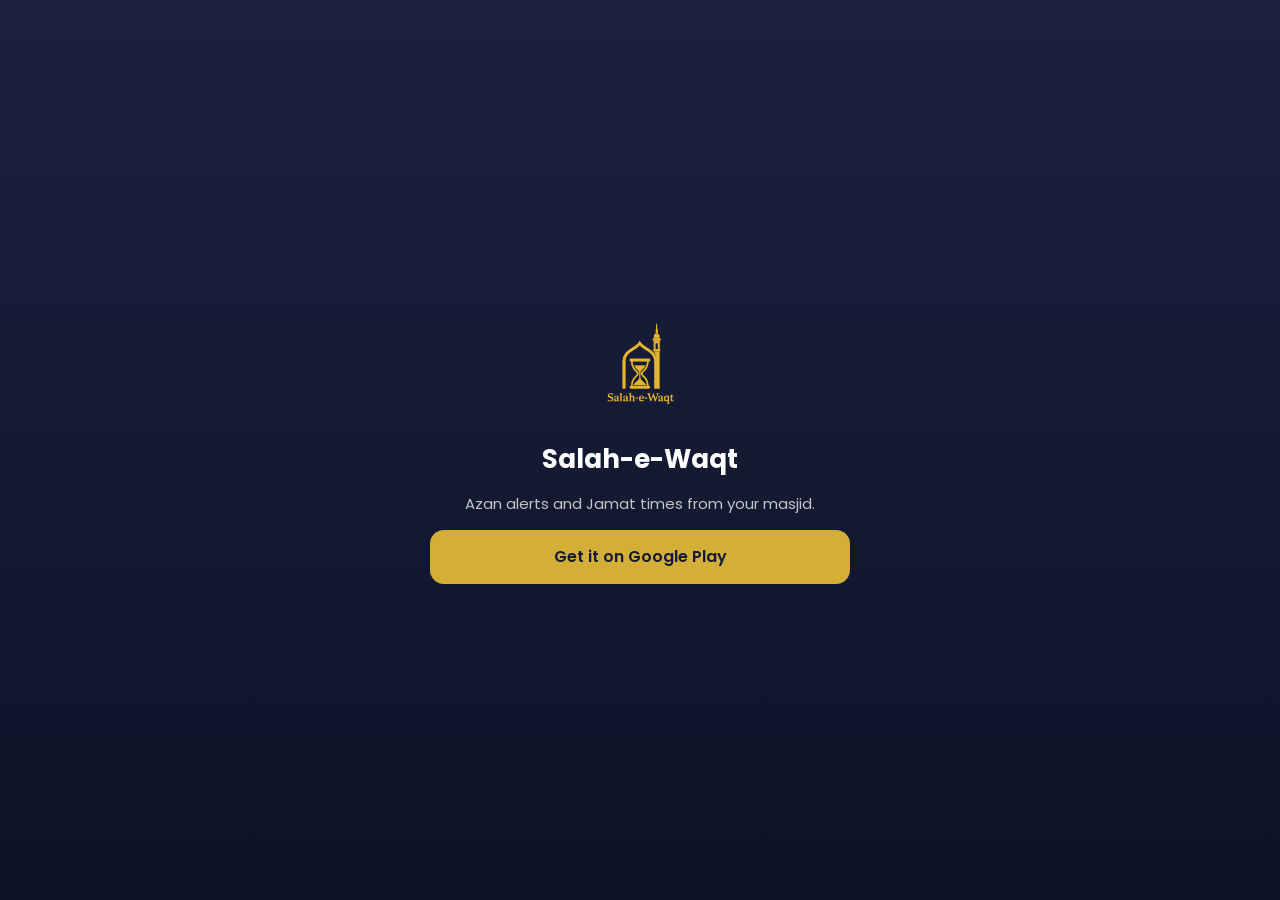
==== get.html @ 06a543a9 "Universal QR: poster QR opens get.html, which picks the store Android goes to Google Play (with the " ====
<!doctype html>
<html lang="en">
<head>
<meta charset="utf-8">
<meta name="viewport" content="width=device-width, initial-scale=1">
<title>Get Salah-e-Waqt</title>
<link href="https://fonts.googleapis.com/css2?family=Poppins:wght@400;600;700&display=swap" rel="stylesheet">
<style>
:root { --bg:#141a33; --gold:#D4AF37; --gold-text:#F3D77A; }
* { box-sizing: border-box; margin: 0; padding: 0; }
[hidden] { display: none !important; }
body { min-height: 100vh; background: linear-gradient(180deg,#1B2240,#0E1226); color: #fff; font-family: Poppins, system-ui, sans-serif;
  display: flex; align-items: center; justify-content: center; padding: 24px 16px; text-align: center; }
main { width: 100%; max-width: 420px; display: flex; flex-direction: column; align-items: center; gap: 14px; }
img { height: 110px; }
h1 { font-size: 26px; }
p { color: rgba(255,255,255,.75); font-size: 15px; line-height: 1.5; }
.btn { width: 100%; height: 54px; border-radius: 14px; display: flex; align-items: center; justify-content: center; gap: 10px;
  font-weight: 600; font-size: 16px; text-decoration: none; }
.play { background: var(--gold); color: #141a33; }
.ios { background: transparent; color: #fff; border: 1.5px solid rgba(255,255,255,.35); }
.soon { width: 100%; padding: 12px 14px; border-radius: 12px; border: 1px dashed rgba(212,175,55,.6); background: rgba(212,175,55,.08);
  color: var(--gold-text); font-size: 14px; }
a:focus-visible { outline: 2px solid var(--gold-text); outline-offset: 2px; }
</style>
</head>
<body>
<main>
  <img src="logo.png" alt="Salah-e-Waqt">
  <h1>Salah-e-Waqt</h1>
  <p id="msg">Azan alerts and Jamat times from your masjid.</p>
  <a id="android" class="btn play" href="#">Get it on Google Play</a>
  <a id="ios" class="btn ios" href="#" hidden>Download on the App Store</a>
  <div id="soon" class="soon" hidden>The iPhone app is coming soon, in sha Allah.</div>
</main>
<script src="config.js"></script>
<script>
(function () {
  'use strict';
  var L = window.APP_LINKS || {};
  var m = new URLSearchParams(location.search).get('m') || '';
  // Play Store passes `referrer` to the app after install, so the app can
  // later open this masjid straight away.
  var android = L.android + (m ? '&referrer=' + encodeURIComponent('utm_source=poster&masjid=' + m) : '');
  var ua = navigator.userAgent || '';
  var isIos = /iPhone|iPad|iPod/i.test(ua) || (/Macintosh/.test(ua) && navigator.maxTouchPoints > 1);
  var isAndroid = /Android/i.test(ua);

  document.getElementById('android').href = android;
  if (L.ios) {
    var ios = document.getElementById('ios');
    ios.href = L.ios;
    ios.hidden = false;
  }

  if (isAndroid) { location.replace(android); return; }
  if (isIos) {
    if (L.ios) { location.replace(L.ios); return; }
    document.getElementById('soon').hidden = false;
    document.getElementById('msg').textContent = 'Share this with your Android friends and family.';
  }
})();
</script>
</body>
</html>
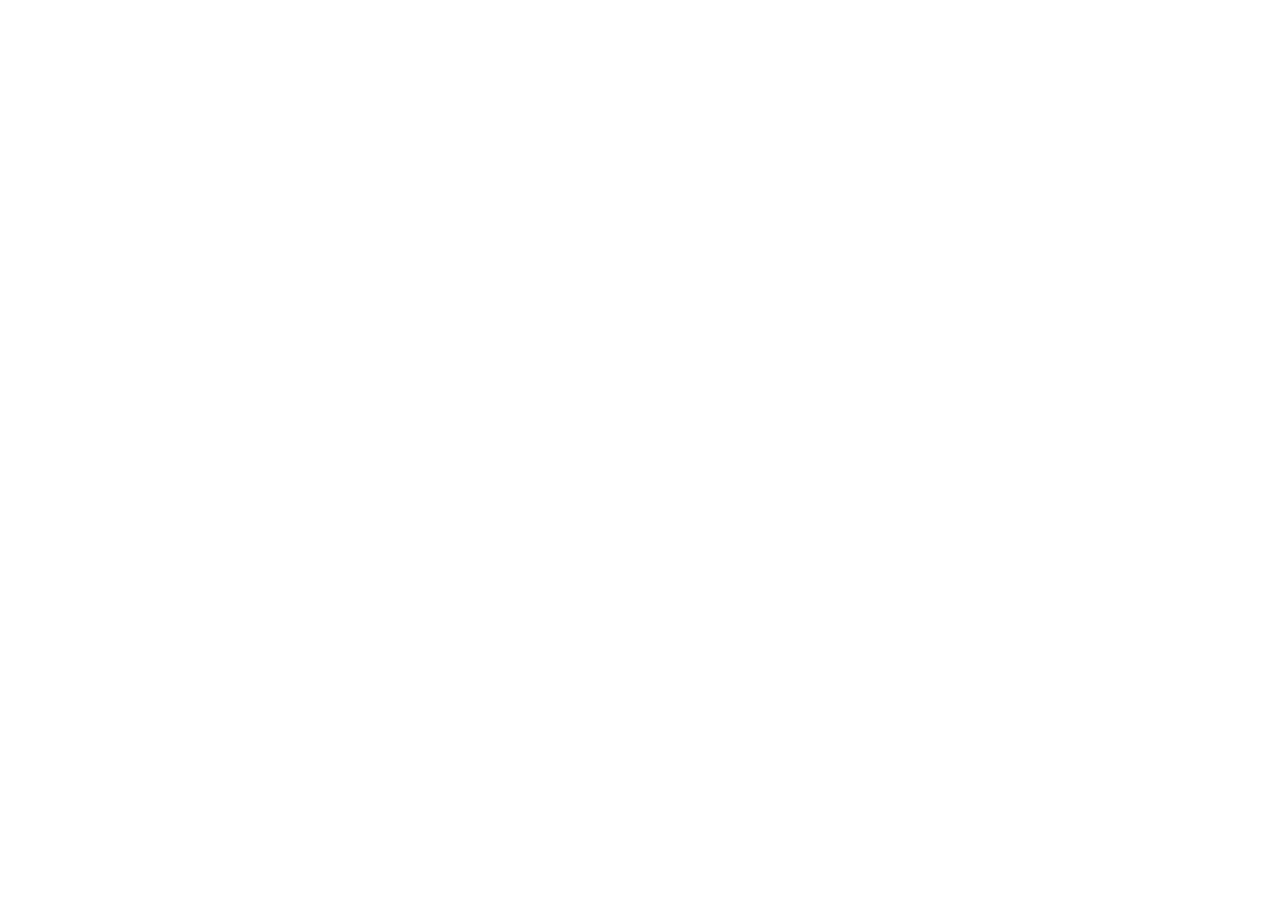
==== commit fe146a7f: "Move the QR page to salah-e-waqt-mobile.web.app The poster QR now opens https://salah-e-waqt-mobile." ====
--- a/get.html
+++ b/get.html
@@ -4,62 +4,10 @@
 <meta charset="utf-8">
 <meta name="viewport" content="width=device-width, initial-scale=1">
 <title>Get Salah-e-Waqt</title>
-<link href="https://fonts.googleapis.com/css2?family=Poppins:wght@400;600;700&display=swap" rel="stylesheet">
-<style>
-:root { --bg:#141a33; --gold:#D4AF37; --gold-text:#F3D77A; }
-* { box-sizing: border-box; margin: 0; padding: 0; }
-[hidden] { display: none !important; }
-body { min-height: 100vh; background: linear-gradient(180deg,#1B2240,#0E1226); color: #fff; font-family: Poppins, system-ui, sans-serif;
-  display: flex; align-items: center; justify-content: center; padding: 24px 16px; text-align: center; }
-main { width: 100%; max-width: 420px; display: flex; flex-direction: column; align-items: center; gap: 14px; }
-img { height: 110px; }
-h1 { font-size: 26px; }
-p { color: rgba(255,255,255,.75); font-size: 15px; line-height: 1.5; }
-.btn { width: 100%; height: 54px; border-radius: 14px; display: flex; align-items: center; justify-content: center; gap: 10px;
-  font-weight: 600; font-size: 16px; text-decoration: none; }
-.play { background: var(--gold); color: #141a33; }
-.ios { background: transparent; color: #fff; border: 1.5px solid rgba(255,255,255,.35); }
-.soon { width: 100%; padding: 12px 14px; border-radius: 12px; border: 1px dashed rgba(212,175,55,.6); background: rgba(212,175,55,.08);
-  color: var(--gold-text); font-size: 14px; }
-a:focus-visible { outline: 2px solid var(--gold-text); outline-offset: 2px; }
-</style>
+<!-- Older posters point here: forward to the app page, keeping ?m=… -->
+<script>location.replace('https://salah-e-waqt-mobile.web.app/get' + location.search);</script>
 </head>
-<body>
-<main>
-  <img src="logo.png" alt="Salah-e-Waqt">
-  <h1>Salah-e-Waqt</h1>
-  <p id="msg">Azan alerts and Jamat times from your masjid.</p>
-  <a id="android" class="btn play" href="#">Get it on Google Play</a>
-  <a id="ios" class="btn ios" href="#" hidden>Download on the App Store</a>
-  <div id="soon" class="soon" hidden>The iPhone app is coming soon, in sha Allah.</div>
-</main>
-<script src="config.js"></script>
-<script>
-(function () {
-  'use strict';
-  var L = window.APP_LINKS || {};
-  var m = new URLSearchParams(location.search).get('m') || '';
-  // Play Store passes `referrer` to the app after install, so the app can
-  // later open this masjid straight away.
-  var android = L.android + (m ? '&referrer=' + encodeURIComponent('utm_source=poster&masjid=' + m) : '');
-  var ua = navigator.userAgent || '';
-  var isIos = /iPhone|iPad|iPod/i.test(ua) || (/Macintosh/.test(ua) && navigator.maxTouchPoints > 1);
-  var isAndroid = /Android/i.test(ua);
-
-  document.getElementById('android').href = android;
-  if (L.ios) {
-    var ios = document.getElementById('ios');
-    ios.href = L.ios;
-    ios.hidden = false;
-  }
-
-  if (isAndroid) { location.replace(android); return; }
-  if (isIos) {
-    if (L.ios) { location.replace(L.ios); return; }
-    document.getElementById('soon').hidden = false;
-    document.getElementById('msg').textContent = 'Share this with your Android friends and family.';
-  }
-})();
-</script>
+<body style="font-family:sans-serif;text-align:center;padding:40px 16px">
+<a href="https://salah-e-waqt-mobile.web.app/get">Open Salah-e-Waqt</a>
 </body>
 </html>
